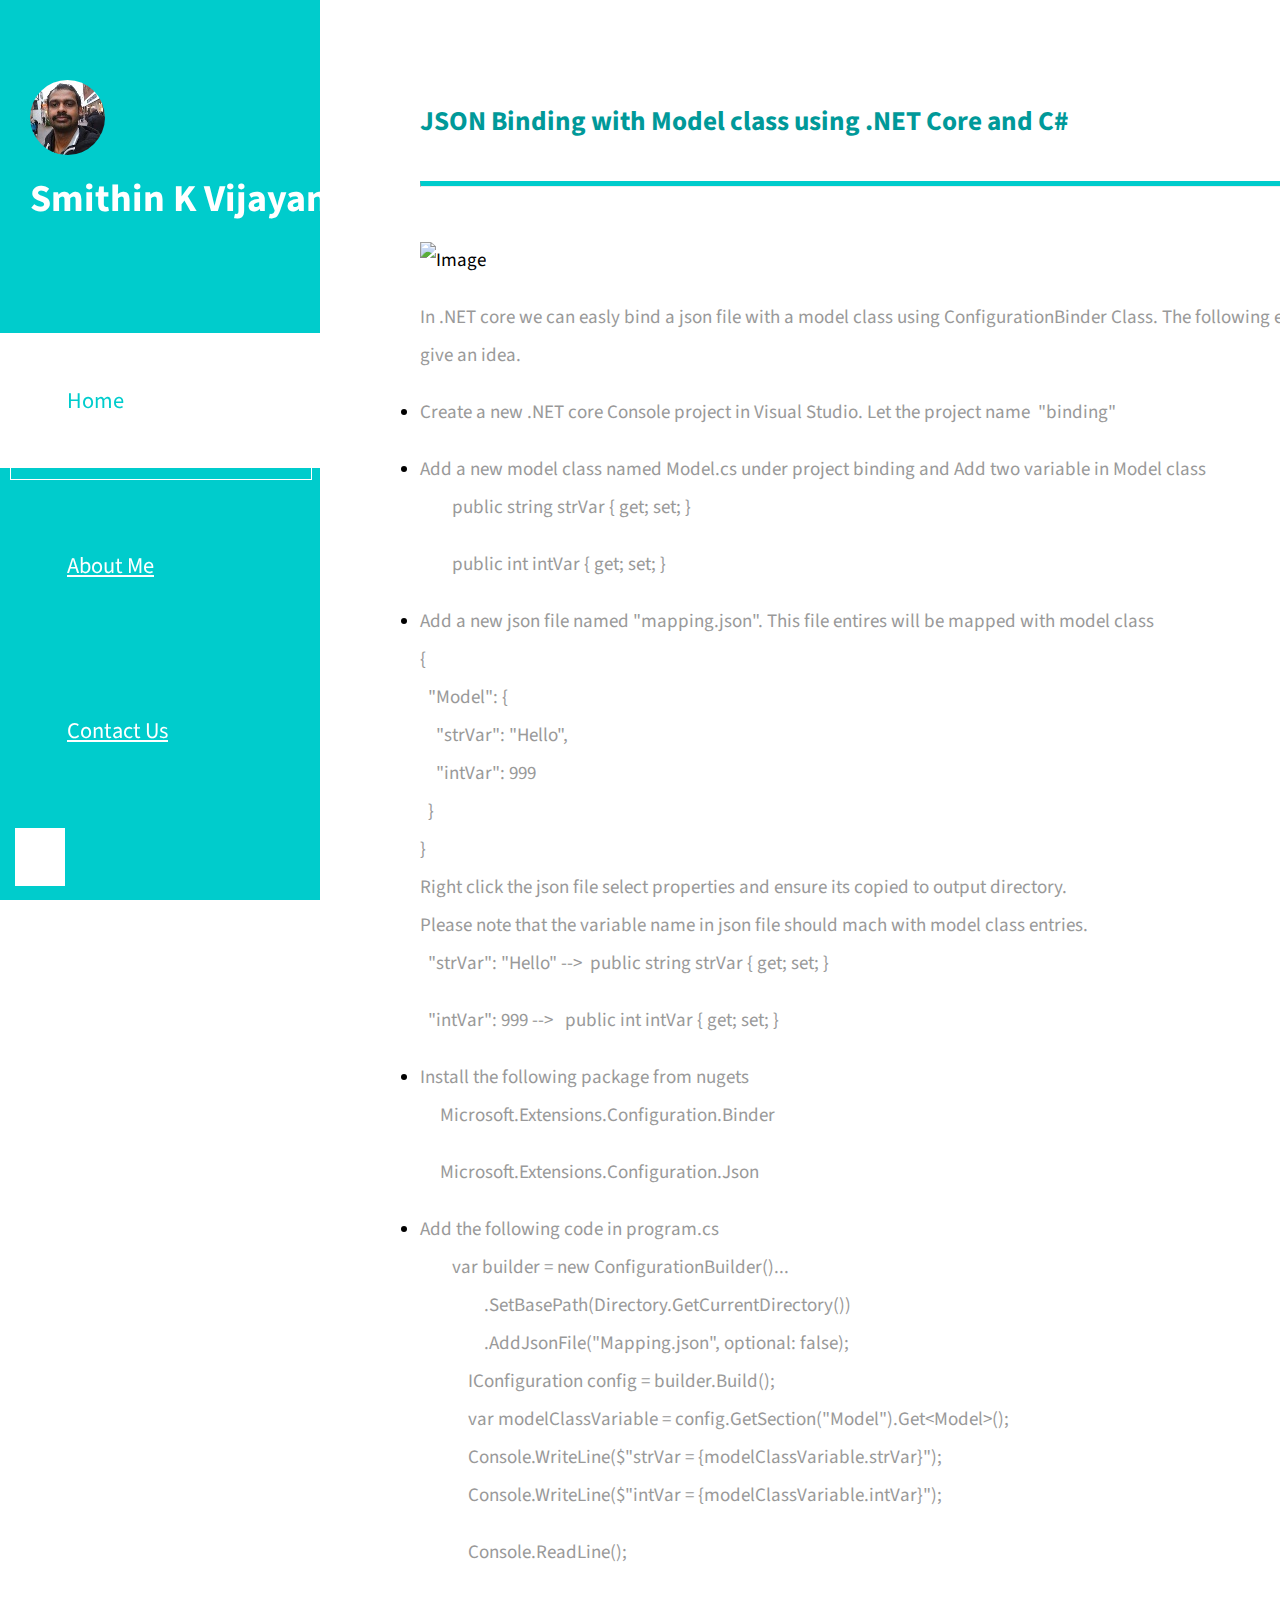
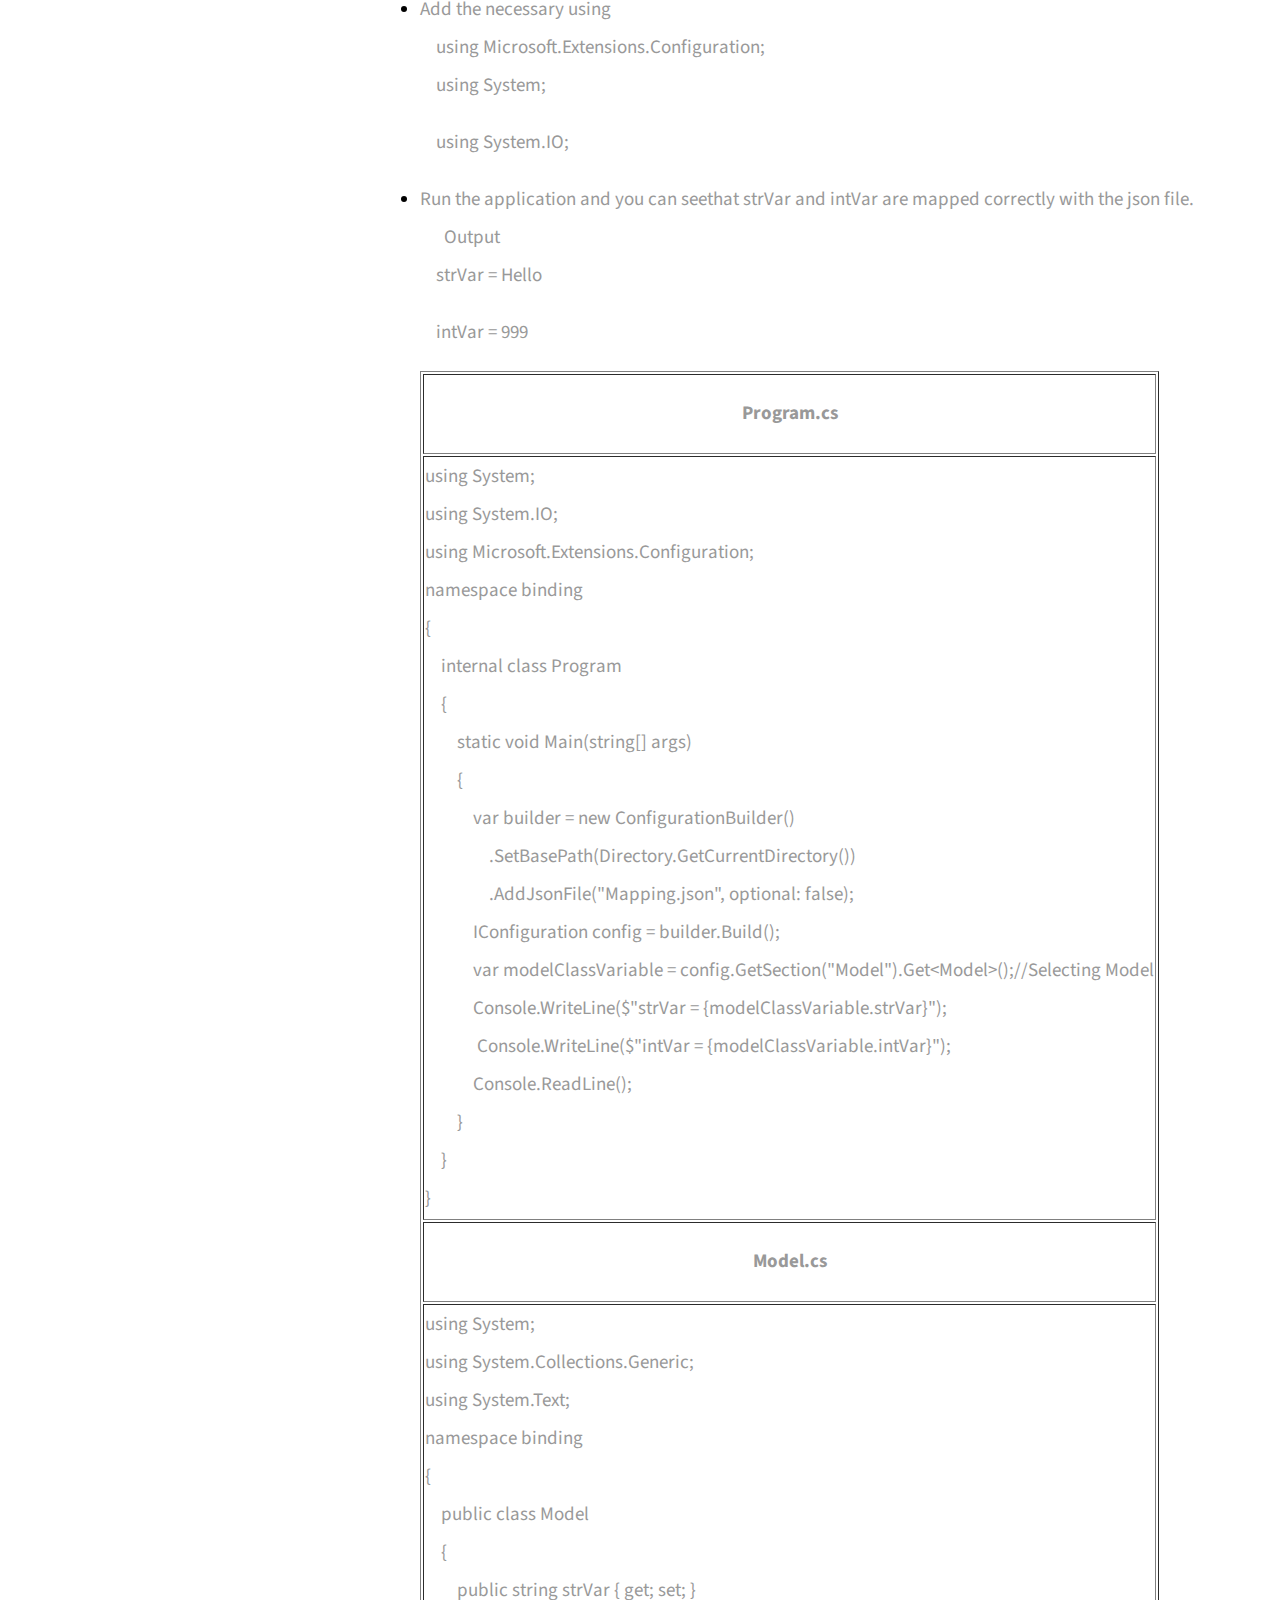
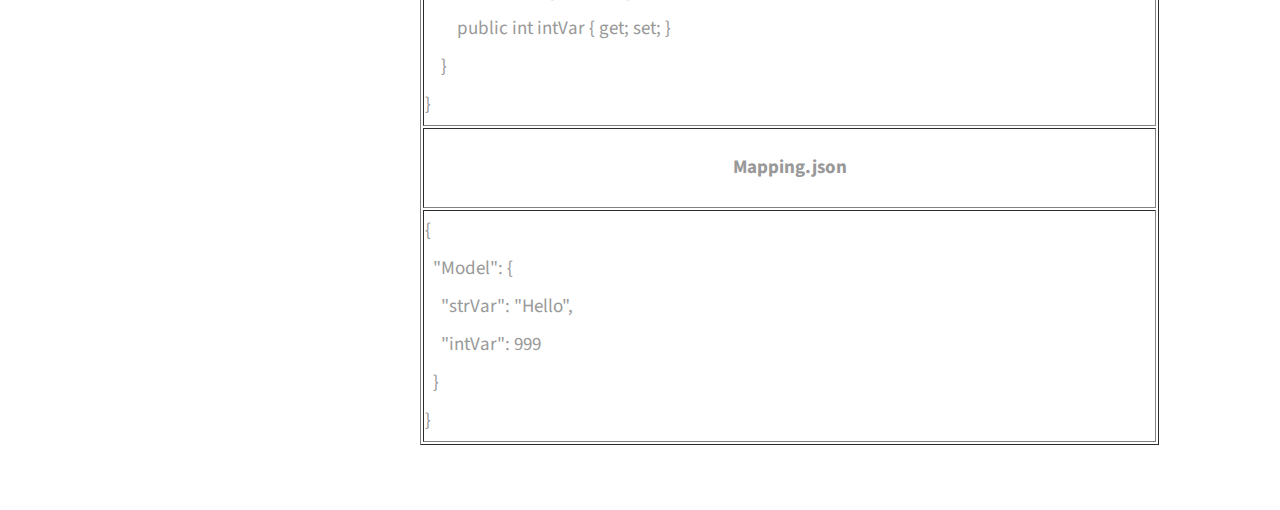
==== blogbinding.html @ 188174bb "Add files via upload" ====
<!DOCTYPE html>
<html lang="en">
<head>
    <meta charset="UTF-8">
    <meta name="viewport" content="width=device-width, initial-scale=1.0">
    <title>Smithin</title>
    <link rel="stylesheet" href="fontawesome/css/all.min.css"> <!-- https://fontawesome.com/ -->
    <link href="https://fonts.googleapis.com/css2?family=Source+Sans+Pro&display=swap" rel="stylesheet"> <!-- https://fonts.google.com/ -->
    <link href="css/bootstrap.min.css" rel="stylesheet">
    <link href="css/templatemo-xtra-blog.css" rel="stylesheet">
    <!--

    TemplateMo 553 Xtra Blog

    https://templatemo.com/tm-553-xtra-blog

    -->

   

</head>
<body>
    <header class="tm-header" id="tm-header">
        <div class="tm-header-wrapper">
            <button class="navbar-toggler" type="button" aria-label="Toggle navigation">
                <i class="fas fa-bars"></i>
            </button>
            <div class="tm-site-header">
                <div class="mb-3 mx-auto tm-site-logo"><i class=""></i></div>
                <h1 class="text-center">Smithin K Vijayan</h1>
            </div>
            <nav class="tm-nav" id="tm-nav">
                <ul>
                    <li class="tm-nav-item active">
                        <a href="index.html" class="tm-nav-link">
                            <i class="fas fa-home"></i>
                            Home
                        </a>
                    </li>
                    <li class="tm-nav-item">
                        <a href="about.html" class="tm-nav-link">
                            <i class="fas fa-pen"></i>
                            About Me
                        </a>
                    </li>
                    <li class="tm-nav-item">
                        <a href="contact.html" class="tm-nav-link">
                            <i class="far fa-comments"></i>
                            Contact Us
                        </a>
                    </li>
                    <!--style="margin-left:15px;"-->
                </ul>
                <div style="margin-left:15px;">
                    <a href="https://in.linkedin.com/in/smithin-k-vijayan-357a3b1b" class="tm-social-link">
                        <i class="fab fa-linkedin tm-social-icon"></i>
                    </a>
                </div>
            </nav>


        </div>
    </header>
    <div class="container-fluid">
        <main class="tm-main">
            <!-- Search form -->



            <div class="row tm-row tm-mb-40">
                <div class="col-12">
                    <div class="mb-4">
                        <h2 class="pt-2 tm-mb-40 tm-color-primary tm-post-title">JSON Binding with Model class using .NET Core and C#</h2>
                        <hr class="tm-hr-primary tm-mb-55">
                        <img src="img/binding.png" alt="Image" class="img-fluid">
                        <div id="LoadBlog">
                            <p></p>
                          
                            <p style="margin:0">In .NET core we can easly bind a json file with a model class using ConfigurationBinder Class. The following example will give an idea.</p>
                            <ul>
                                <li>
                                    <p > Create a new .NET core Console project in Visual Studio. Let the project name &nbsp;&quot;binding&quot;</p>
                                </li>
                                <li>
                                    <p style="margin:0">Add a new model class named Model.cs under project binding and Add two variable in Model class</pstyle="margin:0">
                                    <p style="margin:0">&nbsp; &nbsp; &nbsp; &nbsp; public string strVar { get; set; }</p>
                                    <p >&nbsp; &nbsp; &nbsp; &nbsp; public int intVar { get; set; }</p>
                                </li>
                                <li>
                                    <p style="margin:0">Add a new json file named &quot;mapping.json&quot;. This file entires will be mapped with model class</p>
                                    <p style="margin:0"> {</p>
                                    <p style="margin:0">&nbsp; &quot;Model&quot;: {</p>
                                    <p style="margin:0">&nbsp; &nbsp; &quot;strVar&quot;: &quot;Hello&quot;,</p>
                                    <p style="margin:0">&nbsp; &nbsp; &quot;intVar&quot;: 999</p>
                                    <p style="margin:0">&nbsp; }</p>
                                    <p style="margin:0">}</p>
                                    <p style="margin:0"></p>
                                    <p style="margin:0">Right click the json file select properties and ensure its copied to output directory.</p>
                                    <p style="margin:0">Please note that the variable name in json file should mach with model class entries.</p>
                                    <p style="margin:0">&nbsp; &quot;strVar&quot;: &quot;Hello&quot; --&gt; &nbsp;public string strVar { get; set; }&nbsp;</p>
                                    <p >&nbsp; &quot;intVar&quot;: 999 --&gt; &nbsp; public int intVar { get; set; }</p>
                                   </li>
                                <li>
                                    <p style="margin:0">Install the following package from nugets&nbsp;</p>
                                    <p style="margin:0"><span style="white-space:pre;">&nbsp; &nbsp;&nbsp;</span> Microsoft.Extensions.Configuration.Binder</p>
                                    <p ><span style="white-space:pre;">&nbsp; &nbsp;&nbsp;</span> Microsoft.Extensions.Configuration.Json</p>
                                </li>
                                <li>
                                    <p style="margin:0">Add the following code in program.cs</p>
                                    <p style="margin:0">&nbsp; &nbsp; &nbsp; &nbsp; var builder = new ConfigurationBuilder()...</p>
                                    <p style="margin:0">&nbsp; &nbsp; &nbsp; &nbsp; &nbsp; &nbsp; &nbsp; &nbsp; .SetBasePath(Directory.GetCurrentDirectory())</p>
                                    <p style="margin:0">&nbsp; &nbsp; &nbsp; &nbsp; &nbsp; &nbsp; &nbsp; &nbsp; .AddJsonFile(&quot;Mapping.json&quot;, optional: false);</p>
                                    <p style="margin:0">&nbsp; &nbsp; &nbsp; &nbsp; &nbsp; &nbsp; IConfiguration config = builder.Build();</p>
                                    <p style="margin:0">&nbsp; &nbsp; &nbsp; &nbsp; &nbsp; &nbsp; var modelClassVariable = config.GetSection(&quot;Model&quot;).Get&lt;Model&gt;();</p>
                                    <p style="margin:0">&nbsp; &nbsp; &nbsp; &nbsp; &nbsp; &nbsp; Console.WriteLine($&quot;strVar = {modelClassVariable.strVar}&quot;);</p>
                                    <p style="margin:0">&nbsp; &nbsp; &nbsp; &nbsp; &nbsp; &nbsp; Console.WriteLine($&quot;intVar = {modelClassVariable.intVar}&quot;);</p>
                                    <p> &nbsp; &nbsp; &nbsp; &nbsp; &nbsp; &nbsp; Console.ReadLine();</p>
                                 </li>
                                <li>
                                    <p style="margin:0">Add the necessary using&nbsp;</p>
                                    <p style="margin:0"><span style="white-space:pre;">&nbsp; &nbsp;&nbsp;</span>using Microsoft.Extensions.Configuration;</p>
                                    <p style="margin:0"><span style="white-space:pre;">&nbsp; &nbsp;&nbsp;</span>using System;</p>
                                    <p ><span style="white-space:pre;">&nbsp; &nbsp;&nbsp;</span>using System.IO;</p>
                                  </li>
                                <li>
                                    <p style="margin:0">Run the application and you can seethat strVar and intVar are mapped correctly with the json file.</p>
                                    <p style="margin:0">&nbsp; &nbsp; &nbsp; Output</p>
                                    <p style="margin:0"><span style="white-space:pre;">&nbsp; &nbsp;&nbsp;</span>strVar = Hello</p>
                                    <p ><span style="white-space:pre;">&nbsp; &nbsp;&nbsp;</span>intVar = 999</p>
                                </li>
                            </ul>
                            <table border="1">
                                <tr>
                                    <th>
                                        <p>  Program.cs</p>
                                    </th>
                                </tr>
                                <tr>
                                    <td>
                                      

                                        <p  style="margin:0">using System;</pstyle="margin:0">
                                        <p style="margin:0">using System.IO;</p>
                                        <p style="margin:0">using Microsoft.Extensions.Configuration;</p>
                    
                                        <p style="margin:0">namespace binding</p>
                                        <p style="margin:0">{</p>
                                        <p style="margin:0">&nbsp; &nbsp; internal class Program</p>
                                        <p style="margin:0">&nbsp; &nbsp; {</p>
                                        <p style="margin:0">&nbsp; &nbsp; &nbsp; &nbsp; static void Main(string[] args)</p>
                                        <p style="margin:0">&nbsp; &nbsp; &nbsp; &nbsp; {</p>
                                        <p style="margin:0">&nbsp; &nbsp; &nbsp; &nbsp; &nbsp; &nbsp; var builder = new ConfigurationBuilder()</p>
                                        <p style="margin:0">&nbsp; &nbsp; &nbsp; &nbsp; &nbsp; &nbsp; &nbsp; &nbsp; .SetBasePath(Directory.GetCurrentDirectory())</p>
                                        <p style="margin:0">&nbsp; &nbsp; &nbsp; &nbsp; &nbsp; &nbsp; &nbsp; &nbsp; .AddJsonFile(&quot;Mapping.json&quot;, optional: false);</p>
                              
                                        <p style="margin:0">&nbsp; &nbsp; &nbsp; &nbsp; &nbsp; &nbsp; IConfiguration config = builder.Build();</p>
                                      
                                        <p style="margin:0">&nbsp; &nbsp; &nbsp; &nbsp; &nbsp; &nbsp; var modelClassVariable = config.GetSection(&quot;Model&quot;).Get&lt;Model&gt;();//Selecting Model</p>
                                        <p style="margin:0">&nbsp; &nbsp; &nbsp; &nbsp; &nbsp; &nbsp; Console.WriteLine($&quot;strVar = {modelClassVariable.strVar}&quot;);</p>
                                        <p style="margin:0">&nbsp; &nbsp; &nbsp; &nbsp; &nbsp; &nbsp; &nbsp;Console.WriteLine($&quot;intVar = {modelClassVariable.intVar}&quot;);</p>
                                        <p style="margin:0">&nbsp; &nbsp; &nbsp; &nbsp; &nbsp; &nbsp; Console.ReadLine();</p>
                                        <p style="margin:0">&nbsp; &nbsp; &nbsp; &nbsp; }</p>
                                        <p style="margin:0">&nbsp; &nbsp; }</p>
                                        <p style="margin:0">}</p>
                                       

                                      
                                    </td>
                                </tr>
                                <tr>
                                    <th>
                                        <p>  Model.cs</p>
                                    </th>
                                </tr>
                                <tr>
                                    <td>
                                      

                                        <p style="margin:0">using System;</p>
                                        <p style="margin:0">using System.Collections.Generic;</p>
                                        <p style="margin:0">using System.Text;</p>

                                        <p style="margin:0">namespace binding</p>
                                        <p style="margin:0">{</p>
                                        <p style="margin:0">&nbsp; &nbsp; public class Model</p>
                                        <p style="margin:0">&nbsp; &nbsp; {</p>
                                        <p style="margin:0">&nbsp; &nbsp; &nbsp; &nbsp; public string strVar { get; set; }</p>
                                        <p style="margin:0">&nbsp; &nbsp; &nbsp; &nbsp; public int intVar { get; set; }</p>
                                        <p style="margin:0">&nbsp; &nbsp; }</p>
                                        <p style="margin:0">}</p>
                                     


                                      
                                    </td>
                                </tr>
                                <tr >
                                    <th>
                                        <p> Mapping.json</p>
                                    </th>
                                </tr>
                                <tr>
                                    <td>
                                       

                                        <p style="margin:0">{</p>
                                        <p style="margin:0">&nbsp; &quot;Model&quot;: {</p>
                                        <p style="margin:0">&nbsp; &nbsp; &quot;strVar&quot;: &quot;Hello&quot;,</p>
                                        <p style="margin:0">&nbsp; &nbsp; &quot;intVar&quot;: 999</p>
                                        <p style="margin:0">&nbsp; }</p>
                                        <p style="margin:0">}</p>
                                      

                                     
                                    </td>
                                </tr>

                            </table>


                        </div>
                    </div>
                </div>
            </div>

        </main>
    </div>
    <script src="js/jquery.min.js"></script>
    <script src="js/templatemo-script.js"></script>
    <script>

       
    </script>
</body>
</html>
---- css/templatemo-xtra-blog.css ----
/*

TemplateMo 553 Xtra Blog

https://templatemo.com/tm-553-xtra-blog

*/

html { overflow-x: hidden; }

body {
    margin: 0;
    padding: 0;
    font-family: 'Source Sans Pro', sans-serif;
    font-size: 19px;
    line-height: 2em;
    overflow-x: hidden;
}

p, span { color: #999; }
hr { 
    border-top-color: #CCC; 
    margin-top: 10px;
    margin-bottom: 10px;
}
.form-control::-webkit-input-placeholder { color: #999; }  
.form-control:-ms-input-placeholder { color: #999; }  
.form-control::placeholder { color: #999; }

.tm-header {
    background-color: #0CC;
    color: white;
    
    position: fixed;
    top: 0;
    left: 0;
    bottom: 0;
    z-index: 100;
    width: 400px;
    overflow-y: visible;     
}

.tm-header-wrapper {
    overflow-y: scroll;
    scrollbar-width: none;
    -ms-overflow-style: none;
    padding: 30px;
    width: 100%;
    height: 100%; 
}

.tm-header-wrapper::-webkit-scrollbar {
    width: 0;
    height: 0;
}

.tm-site-header {
    margin-top: 50px;
    margin-bottom: 115px;
}

.tm-site-logo {
    width: 75px;
    height: 75px;
    border-radius: 50%;
    background-color: white;
    display: flex;
    align-items: center;
    justify-content: center;
    background-image: url('MyImg.jpeg');
}

/*.tm-site-logo i { color: #0CC; }*/

.tm-main {
    margin-left: 400px;
    padding: 80px 100px 25px;
}

.tm-post { max-width: 470px; }

.tm-row {
    max-width: 980px;
    justify-content: space-between;
}

.tm-nav { margin-bottom: 100px; }

.tm-nav-item {
    list-style: none;
    margin-bottom: 30px;
}

.tm-nav-link {
    color: white;
    background-color: transparent;
    height: 75px;
    width: 100%;
    max-width: 300px;    
    display: flex;
    align-items: center;
    font-size: 1.4rem;
    padding: 30px;
}

.tm-nav-item:hover .tm-nav-link,
.tm-nav-item.active .tm-nav-link
 {
    color: #0CC;
    background-color: white;
    text-decoration: none;
}

.tm-nav ul { position: relative; }

.tm-nav-item:hover:after,
.tm-nav-item.active:after {
    content: '';
    width: 100%;
    max-width: 300px;    
    height: 75px;
    display: block;
    border: 1px solid white;
    margin-left: 10px;
    margin-top: -65px;
    position: absolute;
    z-index: -1000;
}

.tm-nav-link i { margin-right: 37px; }

ul { 
    margin: 0; 
    padding: 0;
}

.tm-nav { margin-left: -30px; }

.tm-social-link {
    display: inline-block;
    background-color: white;    
    font-size: 1.4rem;
    width: 50px;
    height: 50px;
    text-align: center;
    padding-top: 8px; 
    margin-right: 15px;   
    margin-bottom: 15px;
}

.tm-social-icon { 
    color: #0CC;    
    transition: all 0.3s ease;
}

.tm-social-link:hover .tm-social-icon.fa-facebook { color: #3b5998; }
.tm-social-link:hover .tm-social-icon.fa-twitter { color: #00acee; }
.tm-social-link:hover .tm-social-icon.fa-instagram { color: #3f729b; }
.tm-social-link:hover .tm-social-icon.fa-linkedin { color: #0e76a8; }
.navbar-toggler { display: none; }

.tm-search-form {
    display: flex;
    align-items: center;
    justify-content: flex-end;
}

.form-inline .form-control.tm-search-input {
    display: block;
    height: 60px;
    width: 480px;
    margin-right: 30px;
    border-radius: 0;
    border-color: #0CC;
    font-size: 1.2rem;
}

.tm-search-button {
    width: 60px;
    height: 60px;
    border: none;
    background-color: #0CC;
    transition: all 0.3s ease;
}

.tm-search-button:hover { background-color: #09b6b6; }

.tm-search-icon {
    color: white;
    font-size: 1.3rem;
}

.tm-post-link {
    display: block;
    position: relative;
	cursor: pointer;
}

.tm-post-link-inner {
    overflow: hidden;
    background: #3085a3;
}

.tm-post-link img {
    position: relative;
	display: block;
	min-height: 100%;
	max-width: 100%;
	opacity: 0.8;
}

.effect-lily img {
	max-width: none;
	width: -webkit-calc(100% + 50px);
	width: calc(100% + 50px);
	opacity: 0.7;
	-webkit-transition: opacity 0.35s, -webkit-transform 0.35s;
	transition: opacity 0.35s, transform 0.35s;
	-webkit-transform: translate3d(-40px,0, 0);
	transform: translate3d(-40px,0,0);
}

.effect-lily:hover img { opacity: 1; }

.effect-lily:hover img {
    -webkit-transform: translate3d(0,0,0);
	transform: translate3d(0,0,0);
}

.tm-post { margin-bottom: 75px; }

.tm-new-badge {
    top: 25px;
    right: -10px;
    background-color: #0CC;
    color: white;
    padding: 5px 20px;
}

.tm-post-title {
    font-size: 1.7rem;
    transition: all 0.3s ease;
}

.tm-h3 {
    font-size: 1.3rem;
    color: #999;
}

.tm-post-link:hover .tm-post-title { color: #0CC; }

.tm-btn {
    display: inline-block;
    border-radius: 5px;
    font-size: 1.3rem;
    transition: all 0.3s ease;
}

.tm-btn-primary {    
    background-color: #0CC;
    color: white;  
    padding: 8px 43px;
    border: none;
}

.tm-btn-small { padding: 8px 33px; }

.tm-btn-primary:hover {
    background-color: #09b6b6;
    color: white;
}

.tm-paging-nav ul li {
    list-style: none;
    display: inline-block;
    margin-right: 10px;
}

.tm-paging-nav ul li:last-child { margin-right: 0; }

.tm-paging-link {
    background-color: #F0F0F0;
    color: #999;
    width: 50px;
    height: 50px;
    display: flex;
    align-items: center;
    justify-content: center;    
}

.tm-paging-item .tm-paging-link:hover,
.tm-paging-item.active .tm-paging-link {
    background-color: #0CC;
    color: white;
}

.tm-btn.disabled {
    background-color: #F0F0F0;
    color: #999;
    cursor: not-allowed;
}

.tm-external-link { color: #0CC; }
.tm-external-link:hover { color: #09b6b6; }

.tm-paging-wrapper {
    display: flex;
    justify-content: flex-end;
    align-items: center;
}

.tm-prev-next-wrapper,
.tm-paging-wrapper {
    flex: 0 0 50%;
    max-width: 50%;
    padding-left: 15px;
    padding-right: 15px;
}

.tm-copyright { text-align: right; }

/* Single Post page */
hr.tm-hr-primary { border-top: 5px solid #0CC; }

video {
    width: 100%;
    height: auto;
}

.tm-comment {
    display: flex;
    align-items: flex-start;
}

.tm-comment-figure {
    margin-top: 10px;
    margin-right: 30px;
}

.tm-comment-reply { padding-left: 37px; }

.form-control {
    height: 45px;
    border-color: #0CC;
    border-radius: 0;
}

.tm-comment-form { max-width: 360px; }
.tm-category-list { list-style-type: none; }
figure { margin: 0; }
figcaption { line-height: 1.4; }

.tm-post-full { max-width: 600px; }

.tm-post-sidebar {
    max-width: 280px;
    margin-left: auto;
    margin-right: 0;
}

.tm-pt-20 { padding-top: 20px; }
.tm-pt-30 { padding-top: 30px; }
.tm-pt-45 { padding-top: 45px; }
.tm-pt-60 { padding-top: 60px; }
.tm-mb-40 { margin-bottom: 40px; }
.tm-mb-45 { margin-bottom: 45px; }
.tm-mb-55 { margin-bottom: 55px; }
.tm-mb-60 { margin-bottom: 60px; }
.tm-mb-65 { margin-bottom: 65px; }
.tm-mb-75 { margin-bottom: 75px; }
.tm-mb-80 { margin-bottom: 80px; }
.tm-mb-120 { margin-bottom: 120px; }
.tm-mt-40 { margin-top: 40px; }
.tm-mt-100 { margin-top: 100px; }
.tm-mr-20 { margin-right: 20px; }
.tm-color-primary, span.tm-color-primary { color: #099; }
a.tm-color-gray, .tm-color-gray { color: #999; }
a.tm-color-gray:hover { color: #099; }
.tm-bg-gray { background-color: #F3F4F5; }
button:focus { outline: none; }
a:hover { 
    text-decoration: none; 
    color: #048c8c;
}

a:hover figcaption { color: #056767; }
.img-thumbnail { max-width: none; }
.tm-about-pad { padding: 40px 35px; }
.tm-person { max-width: 430px; }
.tm-line-height-short { line-height: 1.8; }

.gmap_canvas {
    overflow:hidden;
    background:none!important;
    height:477px;
    width:100%;
}

.tm-social-links li { 
    list-style: none; 
    display: inline-block;
}

.tm-social-links li a {
    display: block;
    color: white;
    background-color: #0CC;
    width: 45px;
    height: 45px;    
    margin-right: 15px;    
}

.tm-social-links li a i { transition: all 0.3s ease; }
.tm-social-links li a:hover i.fa-facebook { color: #3b5998; }
.tm-social-links li a:hover i.fa-twitter { color: #00acee; }
.tm-social-links li a:hover i.fa-youtube { color: #c4302b; }
.tm-social-links li a:hover i.fa-instagram { color: #3f729b; }

.tm-contact-right { padding-left: 55px; }
.tm-contact-form { max-width: 488px; }

.tm-contact-form input,
.tm-contact-form textarea {
    max-width: 360px;
}

.tm-contact-form label { font-size: 1.4rem; }
.tm-contact-form .form-group { display: flex; }

@media (max-width: 1540px) {
    .tm-header { width: 320px; }

    .tm-main {
        margin-left: 320px;
        width: calc(100% - 320px);
    }
}

@media (max-width: 1300px) {
    .tm-about-col {
        flex: 0 0 100%;
        max-width: 100%;
        margin-bottom: 30px;
    }
}

@media (max-width: 1288px) {
    .tm-social-link { margin-right: 10px; }
}

@media (max-width: 1199px) {
    .tm-post-sidebar { max-width: 440px; }
    .form-inline .form-control.tm-search-input { width: 420px; }
}

@media (max-width: 1086px) {
    .form-inline .form-control.tm-search-input {
        width: 80%;
        margin-right: 15px;
    }
}

/* Hide sidebar */
@media (max-width: 991px) {
    .tm-header {
        width: 320px;
        left: -320px;        
        transition: all 0.3s ease;
    }

    .tm-header.show { left: 0; }
    .tm-header-wrapper { padding: 15px; }

    .navbar-toggler {
        display: block;
        position: fixed;
        left: 0;
        top: 0;
        background-color: rgba(56, 204, 204, 0.75);
        color: white;
        padding: 10px 15px;
        transition: all 0.3s ease;
        border-radius: 0;
        top: 5px;
    }

    .tm-header.show .navbar-toggler { left: 320px; }

    .tm-main {
        margin-left: 0;
        padding: 50px 40px;
        width: 100%;
    }

    .tm-post-sidebar {
        margin-left: 0;
        margin-right: auto;
    }

    .tm-person-col { width: 50%; }
    .tm-person { flex-direction: row; }

    .tm-contact-left {
        flex: 0 0 58.333333%;
        max-width: 58.333333%;
    }

    .tm-contact-right {
        flex: 0 0 41.666667%;
        max-width: 41.666667%;
    }

    .tm-post-full { max-width: none; }
}

@media (max-width: 767px) {
    .form-inline .form-control.tm-search-input {
        width: 70%;
        max-width: 375px;
        margin-right: 15px;
    }

    .tm-search-form { justify-content: flex-start; }
    .tm-main { padding: 60px 10px; }

    .tm-prev-next-wrapper,
    .tm-paging-wrapper {
        flex: 0 0 100%;
        max-width: 100%;
    }

    .tm-paging-wrapper { 
        margin-top: 50px; 
        justify-content: flex-start;
    }

    .tm-copyright { text-align: left; }
}

@media (max-width: 1199px) and (min-width: 992px) {
    .tm-person-col,
    .tm-contact-left,
    .tm-contact-right {
        flex: 0 0 100%;
        max-width: 100%;
    }

    .tm-contact-right { padding-left: 15px; }

    .tm-post-col,
    .tm-aside-col {
        flex: 0 0 100%;
        max-width: 100%;
    }

    .tm-post-sidebar {
        margin-left: 0;
        margin-right: auto;
    }
}

@media (max-width: 709px) {
    .tm-person-col { width: 100%; }
}

@media (max-width: 991px) and (min-width: 826px) {
    .tm-about-col {
        flex: 0 0 33.3333%;
        max-width: 33.3333%;
    }

    .tm-person { flex-direction: row; }
}

@media (max-width: 630px) {
    .tm-contact-left,
    .tm-contact-right {
        flex: 0 0 100%;
        max-width: 100%;
    }

    .tm-contact-right { padding-left: 15px; }
}

@media (max-width: 575px) {
    .tm-contact-form input, 
    .tm-contact-form textarea {
        max-width: 100%;
    }
}

@media (max-width: 480px) {
    .tm-person-col { width: 100%; }
    .tm-person { flex-direction: row; }
}

@media (max-width: 380px) {
    .tm-person img { max-width: 120px; }
}
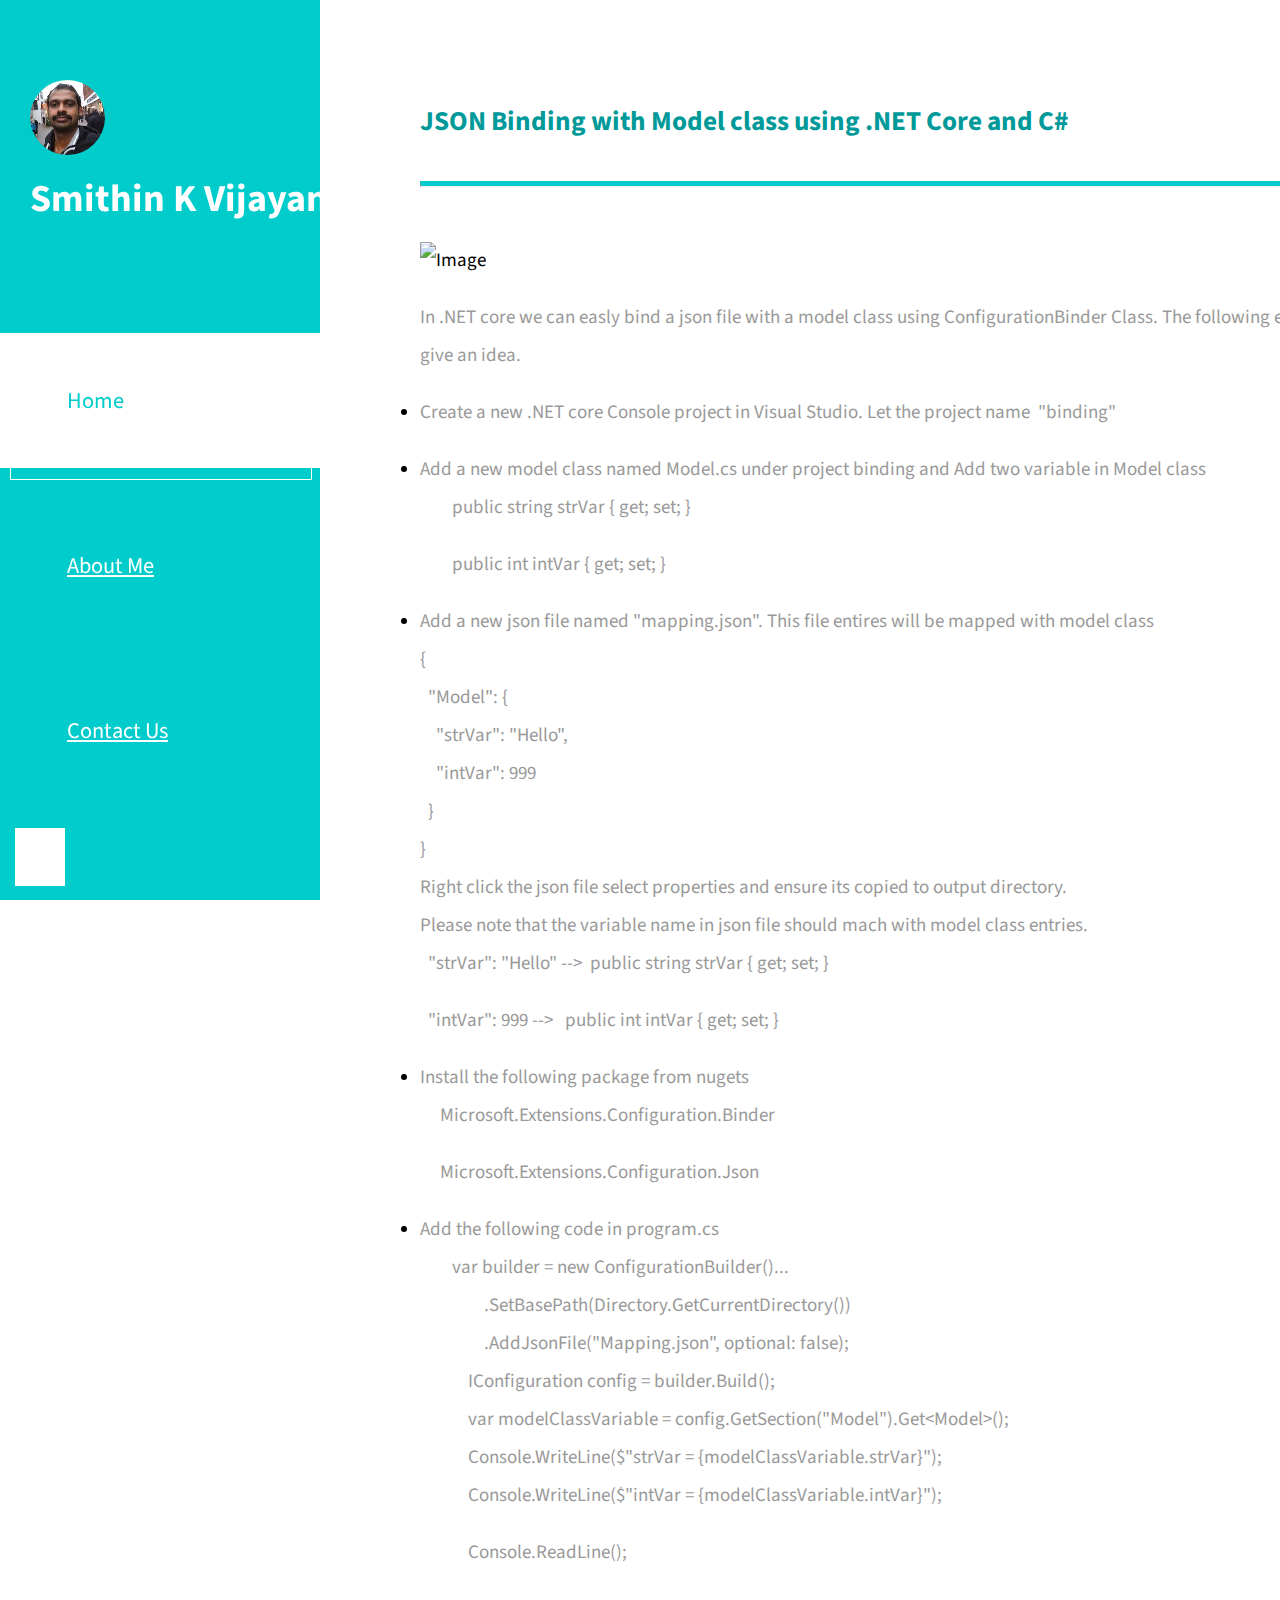
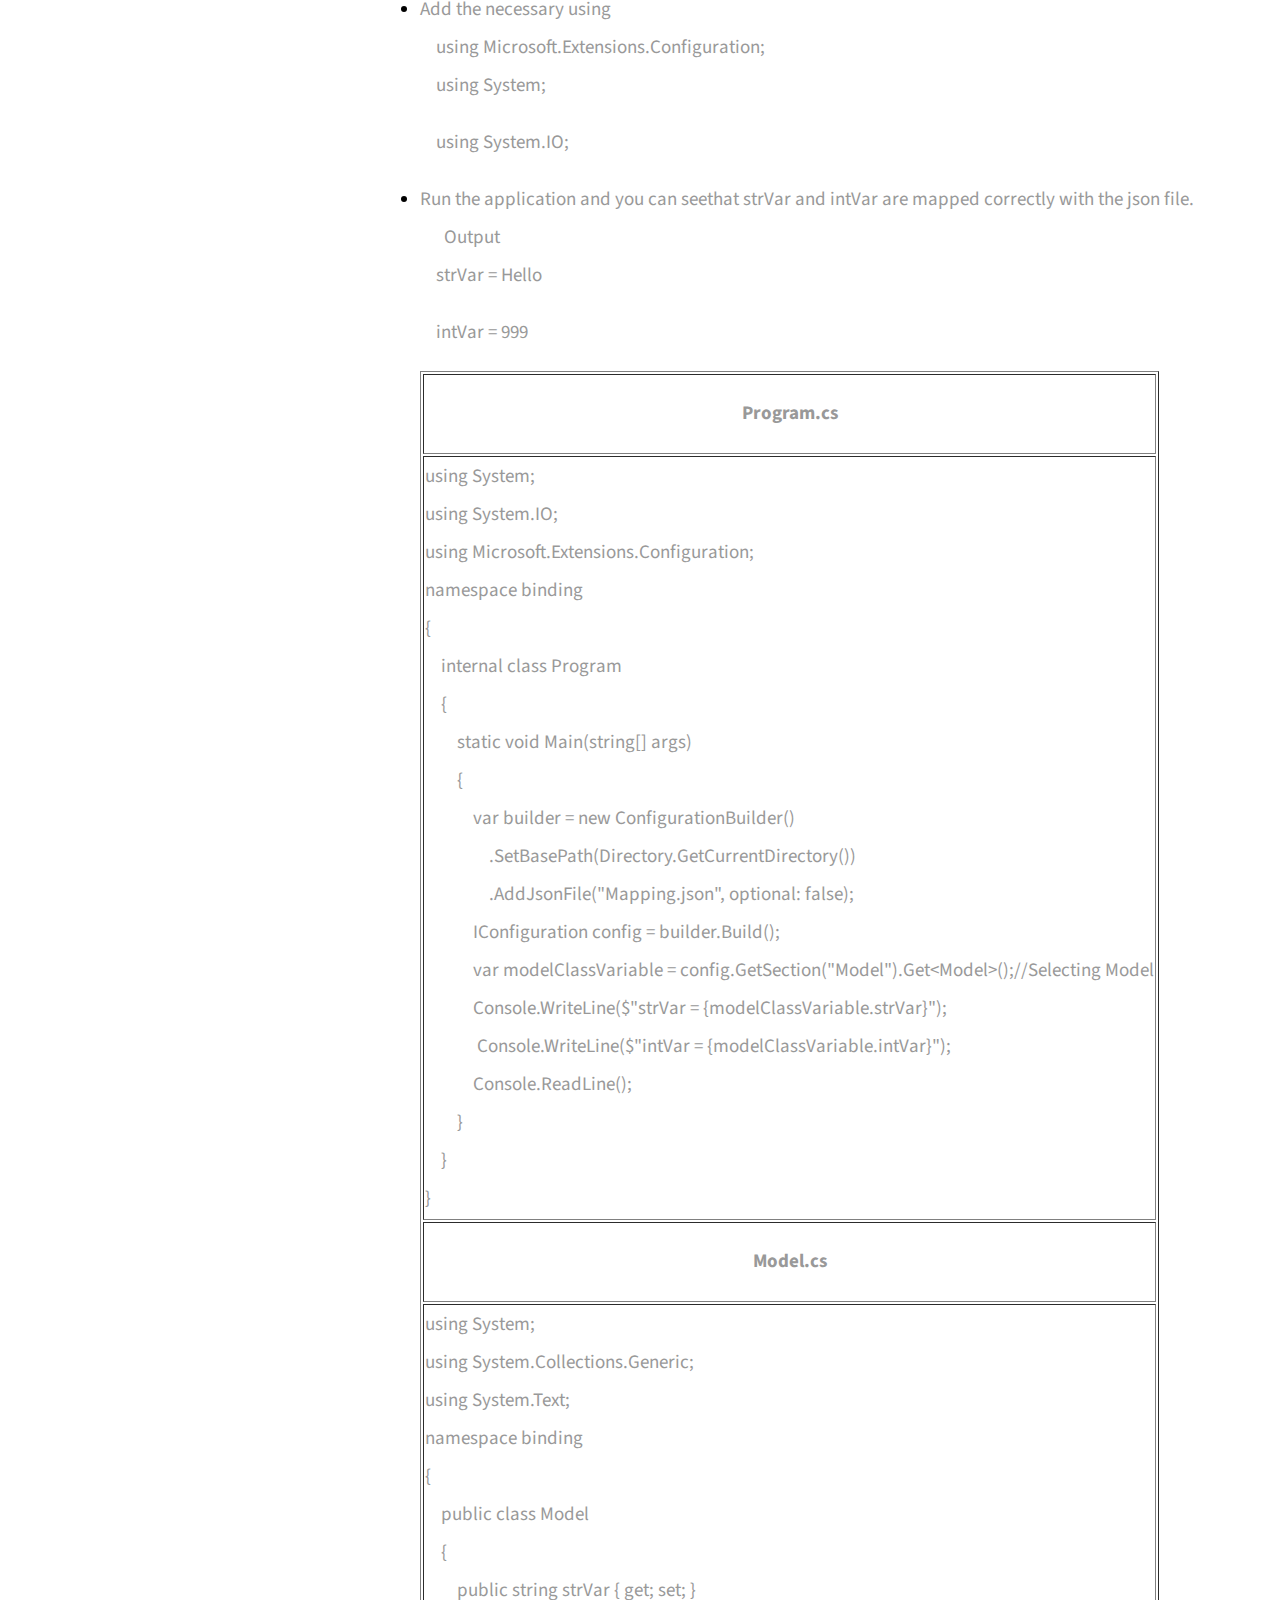
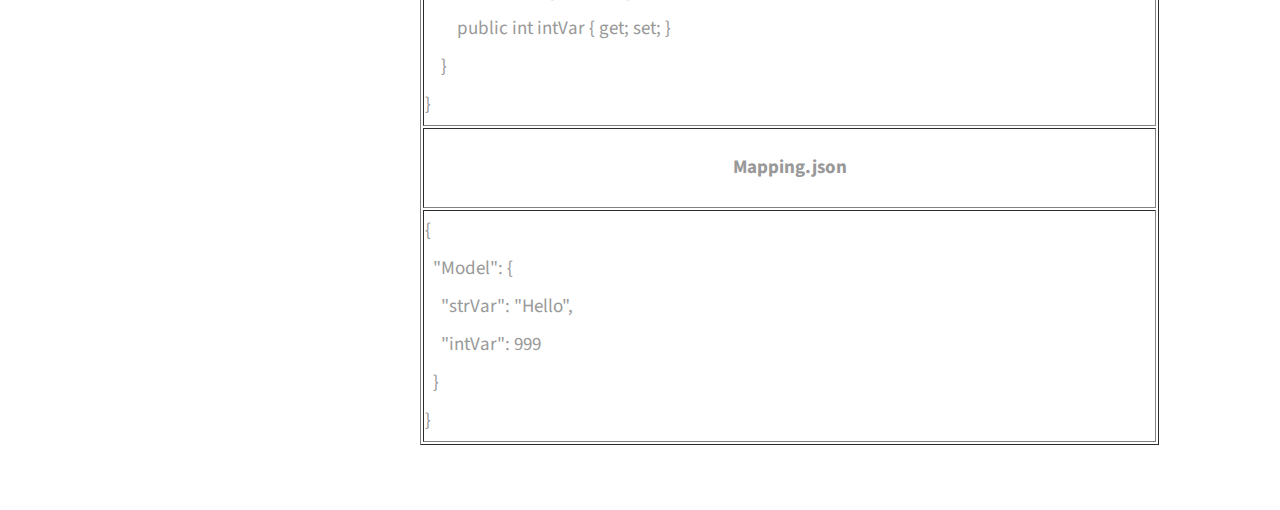
==== commit 432a183a: "Update blogbinding.html" ====
--- a/blogbinding.html
+++ b/blogbinding.html
@@ -39,7 +39,7 @@
                     </li>
                     <li class="tm-nav-item">
                         <a href="about.html" class="tm-nav-link">
-                            <i class="fas fa-pen"></i>
+                               <i class="fas fa-users"></i>
                             About Me
                         </a>
                     </li>
@@ -232,4 +232,4 @@
        
     </script>
 </body>
-</html>+</html>
